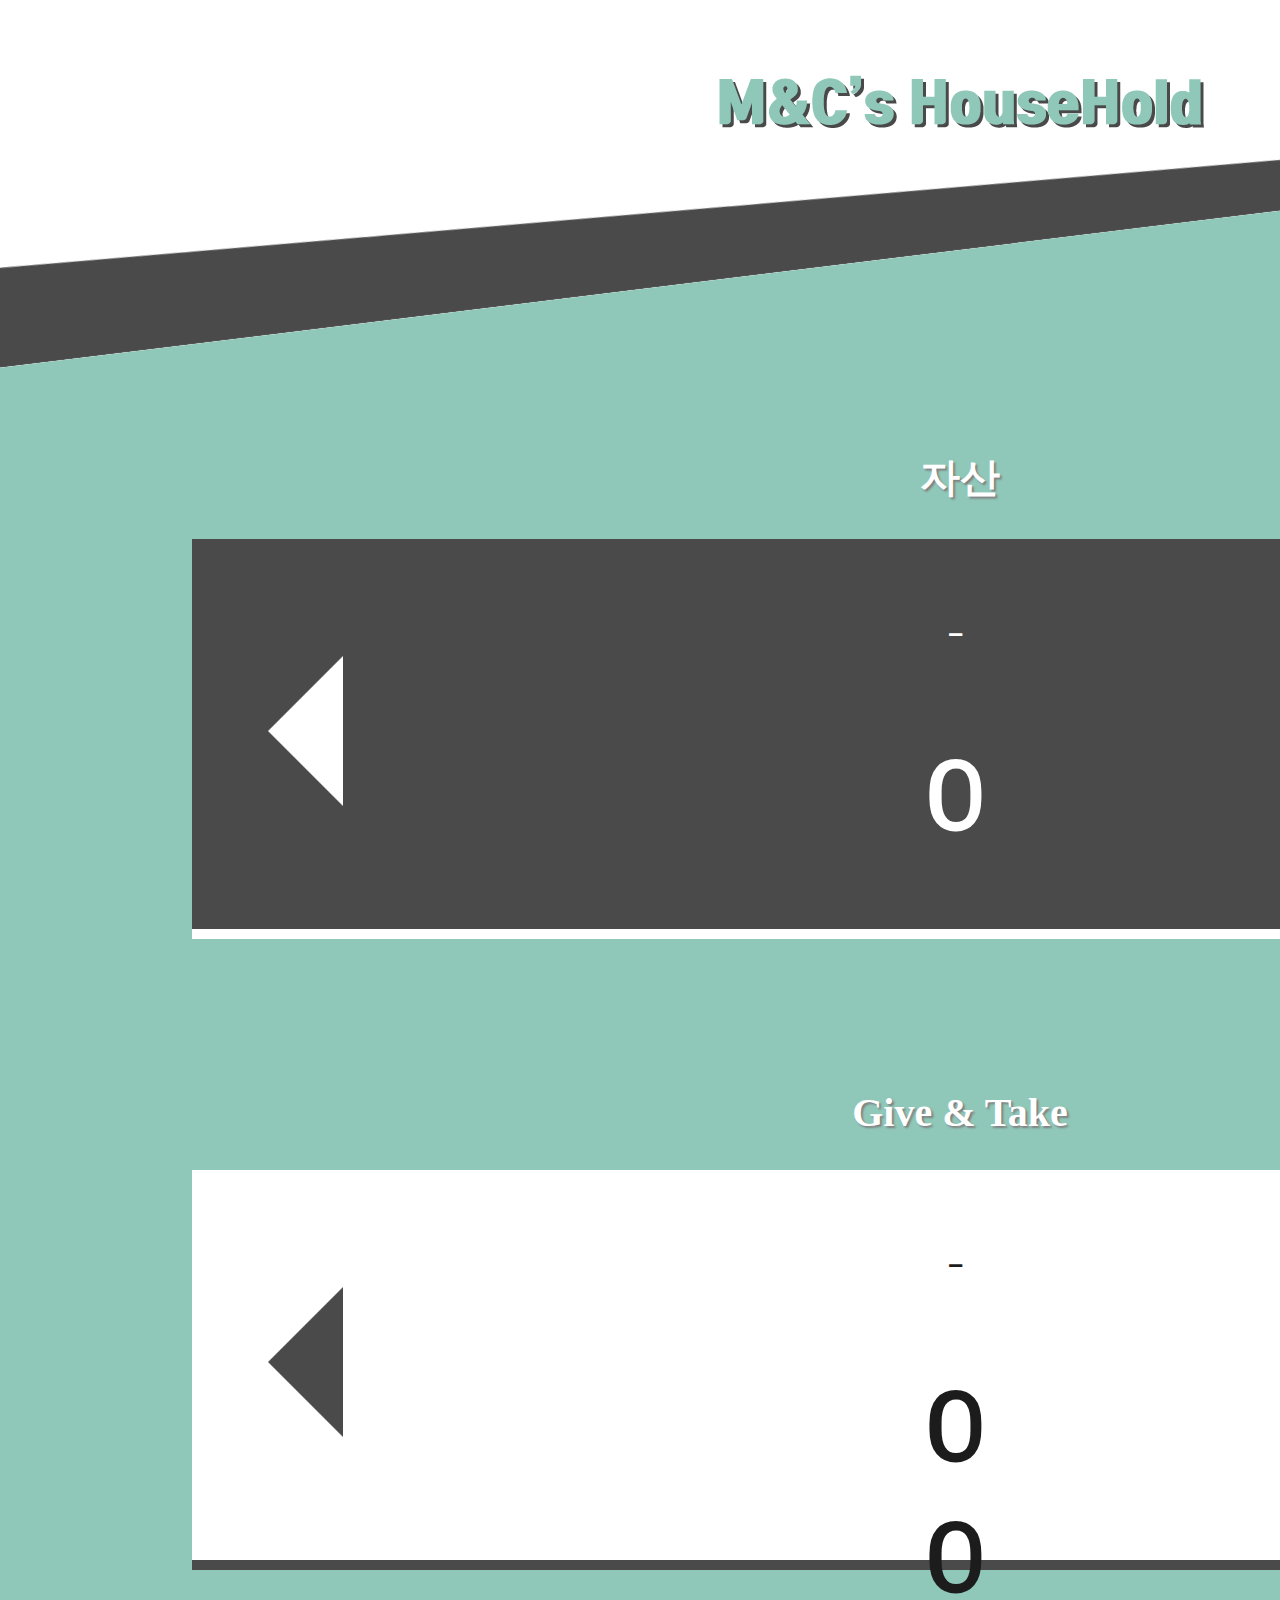
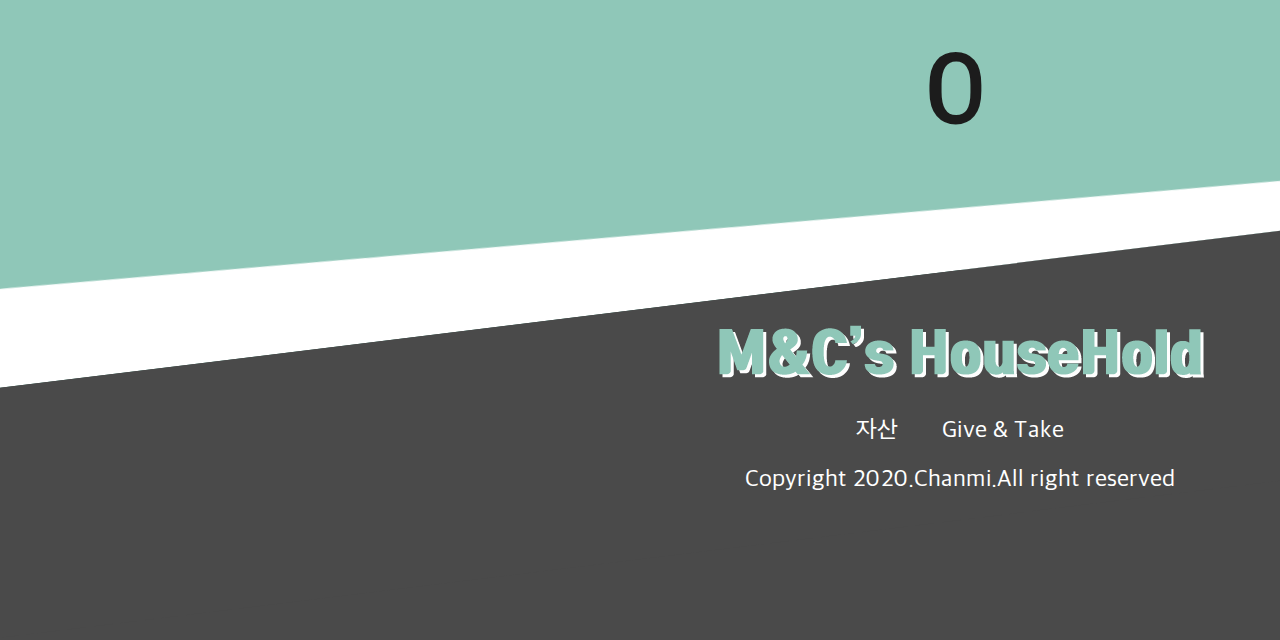
==== src/main/resources/index.html @ 0a5ef699 "[mi-ran/mirandaHousehold#18] 자산 추가하기" ====
<!doctype html>
<html lang="kr" xmlns:th="http://www.thymeleaf.org">
    <head>
        <meta charset="utf-8"/>
        <title>가계부</title>
        <link rel="stylesheet" type="text/css" href="css/style0.css">
        <script src="https://code.jquery.com/jquery-3.3.1.min.js"></script>
    </head>
    <body>
        <div class="modal">
        <div class="modal_contants">
            <div class="minarea">
                <img src="img/logo2.png">
            </div>
            <div class="warea">
                <form>
                    년 <select class="years" name="years"></select> 
                    월 <select class="months" name="months"></select>
                    일 <select class="days" name="days"></select>
                    <br/>
                    은행 <input type="text" class="bank_name"> 
                   <br/>             
                    금액 <input type="text" class="money">   
                </form>
            </div>
            <div class="barea">
                <a href="#">
                    <p class="addbt">추가하기</p>
                </a>    
                <a href="#">
                    <p class="closebt">CLOSE</p>
                </a>
            </div>
        </div>
        </div>
        
        <div class="madal_layer"></div>
        
        
       <div class="wrap">
       <header>
           <div class="giwun">
            <h1 class="logo">
                <a href="index.html" target="_self">
                    <img src="img/logo.png" alt="M&C's HouseHold">
                </a>
           </h1>
           </div>
           <img class="sasunf" src="img/sasunb">
        </header>
        
        <div class="middle">
        <div class="textarea">
            <p class="user" th:text="${name}+'님'"></p>
            <a class="logoutbt" href="#"><div class="logout"><p>로그아웃</p></div></a>
            <div class="jasan">
                <h3>자산</h3>
                    <img class="plus plus1" src="img/maun_pbt.png">
                <div class="jasanarea">
                    <a href="#">
                        <img class="leftbt leftbt1" src="img/main_leftbt.png">
                    </a>
                    <p class="bank" th:if="${assetList.empty}">-</p>
                    <p class="bank" th:if="${!assetList.empty}" th:text="${assetList[0].assetName}"></p>
                    <h2 th:if="${assetList.empty}">0</h2>
                    <h2 th:if="${!assetList.empty}" th:text="${assetList[0].account}"></h2>
                    <a href="#">
                        <img class="rightbt rightbt1"
                             src="img/main_rightbt.png">
                    </a>
                </div>
            </div>
            
            <div class="givetake">
                <h3>Give & Take</h3>
                <a href="" target="_self">
                    <img class="plus plus2" src="img/maun_pbt.png">
                </a>
                <div class="gtarea">
                    <a  href="#">
                        <img class="leftbt leftbt2" src="img/main_leftbbt.png">
                    </a>
                    <p class="bij" th:if="${debtList.empty}">-</p>
                    <p class="bij" th:if="${!debtList.empty}" th:text="${debtList[0].name}"></p>
                    <h2 th:if="${debtList.empty}">0</h2>
                    <h2 th:if="${!debtList.empty and debtList[0].borrowed==0}" th:text="${debtList[0].borrowing}">0</h2>
                    <h2 th:if="${!debtList.empty and debtList[0].borrowing==0}" th:text="'-' + ${debtList[0].borrowed}">0</h2>
                    <a href="#">
                        <img class="rightbt rightbt2"
                             src="img/main_rightbbt.png">
                    </a>
                </div>
            </div>
        </div>
        <img class="sasuns" src="img/sasunw">
        </div>
        
        <footer>
        <div class="gigi">
            <div class="footerarea">
            <a class="flogo" href="#">
                <img src="img/logo1.png" alt="logo">
            </a>
            <a class="map" href="#">
                <p class="jp">자산</p>
            </a>
            <a class="map" href="#">
                <p class="gp">Give & Take</p>
            </a>
            <p class="copy">Copyright 2020.Chanmi.All right reserved</p>
            </div>
            </div>
        </footer>
        </div>                       
                                     
        <input type="hidden" id="assetList" th:value="${assetList}"/>
        <script th:inline="javascript">
        	/*<![CDATA[*/
        	var assetList = /*[[ ${assetList} ]]*/;
        	var userId = /*[[ ${name} ]]*/
        	/*]]>*/
        </script>
        <script type="text/javascript" src="js/index.js"></script>
    </body>
</html>
---- src/main/resources/css/style0.css ----
@charset "utf-8";
@font-face {
    font-family: 'timonsori';
    src: url('../font/TmonMonsori.ttf');
    font-style: normal;
    font-weight: normal;
}
@font-face {
    font-family: 'sandol';
    src:url('../font/AppleSDGothicNeoR.ttf');
}
/*reset*/
*{margin: 0; padding: 0; box-sizing: border-box; text-decoration: none;}
h2,p {
    font-family: 'sandol';
    color: '1c1c1c';
}
h2 {
    font-size: 40px;
}
h3 {
    font-size: 30px;
}
p {
    font-size: 24px;
    line-height: 120%;
}
.body {
    position: relative;
    overflow: hidden;
}
.wrap {
    width: 1920px;
    height: auto;
    margin: 0 auto;
}
/*pc*/
*{
    text-align: center;
}
/*pc header*/
header {
    width: 1920px;
    height: 250px;
    position: relative;
    overflow: hidden;
    padding-top: 50px;
    transform: skewY(-7deg);
}
.giwun {
    transform: skewY(7deg);
}
.sasunf {
    width: 1920px;
    height: auto;
    position: absolute;
    bottom: 0px;
    left: 0px;
}
/*pc middle*/
.middle {
    position: relative;
    overflow: hidden;
    width: 100%;
    height: auto;
    background-color: #8fc7b8;
    transform: skewY(-7deg);
    padding-top: 80px;
}
.textarea {
    position: relative;
    overflow: hidden;
    transform: skewY(7deg);
    padding-top: 70px;
    padding-bottom: 200px;
}
.user {
    color: white;
    position: absolute;
    top: 0px;
    right: 300px;
}
.logout p {
    color: white;
}
.logout {
    width: 120px;
    height: 40px;
    line-height: 40px;
    position: absolute;
    top: 0px;
    right: 160px;
}
.logout:hover {
    background-color: #4a4a4a;
    color: white;
    right: 160px;
}
.textarea h3 {
    margin-top: 50px;
    font-size: 40px;
    color: white;
    text-shadow: 2px 2px 2px gray;
}
.plus {
    width: 40px;
    height: 40px;
    display: inline-block;
    margin-bottom: 30px;
    margin-top: -40px;
    margin-right: -75%;
}
.leftbt,.rightbt {
    width: auto;
    height: 150px;
}
.leftbt {
    position: absolute;
    left: 5%;
    top: 30%;
}
.rightbt {
    position: absolute;
    right: 5%;
    top: 30%;
}
.jasanarea,.gtarea {
    position: relative;
    width: 80%;
    height: 400px;
    margin-left: 10%;
    margin-bottom: 40px;
}
/*pc jasan*/
.jasan {
    position: relative;
    overflow: hidden;
}
.jasanarea {
    background-color: #4a4a4a;
    border-right: 10px solid white;
    border-bottom: 10px solid white;
    margin-bottom: 100px;
}
.bank,.jasanarea h2 {
    color: white;
    padding-top: 70px;
}
.bank {
    font-size: 40px;
}
.jasanarea h2 {
    padding-top: 0;
    font-size: 100px;
}
/*pc gt*/
.gtarea {
    background-color: white;
    border-right: 10px solid #4a4a4a;
    border-bottom: 10px solid #4a4a4a;
    margin-bottom: 100px;
}
.bij,.gtarea h2 {
    color: #1c1c1c;
    padding-top: 70px;
}
.bij {
    font-size: 40px;
}
.gtarea h2 {
    padding-top: 0;
    font-size: 100px;
}
/*pc footer*/
.sasuns {
    width: 1920px;
    height: auto;
    position: absolute;
    left: 0px;
    bottom: 0px;
}
.gigi {
    position: relative;
    overflow: hidden;
    width: 100%;
    height: 250px;
    background-color: #4a4a4a;
    transform: skewY(-7deg);
    text-align: center;
}
.footerarea {
    transform: skewY(7deg);
    padding-top: 30px;
}
.flogo {
    display: block;
    margin-bottom: 10px;
}
.map p {
    display: inline-block;
    color: white;
    margin-left: 20px;
    margin-right: 20px;
}
.copy {
    color: white;
    margin-top: 20px;
}
footer {
    width: 100%;
    height: 370px;
    background-color: #4a4a4a;
}
/*modal_contants*/
.modal {
    width: 600px;
    height: auto;
    background-color: white;
    position: fixed;
    top: 20%;
    right: 50%;
    margin-right: -300px;
    z-index: 3;
}
.madal_layer {
    width: 100%;
    height: 100%;
    position: fixed;
    top: 0;
    left: 0;
    background-color: rgba(0,0,0,0.5);
    z-index: 2;
}
.minarea {
    width: 600px;
    height: 50px;
    background-color: #8fc7b8;
    line-height: 50px;
}
.minarea img {
    height: 40px;
    width: auto;
    float: right;
    margin-right: 20px;
}
.warea {
    padding: 10px;
    padding-top: 30px;
    padding-bottom: 30px;
    line-height: 80px;
}
select {
    width: 400px;
    padding: 0px;
}
.money {
    width: 300px;
    padding: 5px;
}
.bank_name {
    widows: 300px;
    padding: 5px;
}
.barea {
    background-color: #4a4a4a;
    width: 600px;
    height: 50px;
    overflow: hidden;
}
.barea p {
    margin-top: 10px;
    color: white;
    display: inline-block;
}
.addbt {
    float: left;
    margin-left: 20px;
}
.closebt {
    float: right;
    margin-right: 20px;
}
.bname {
    width: 415px;
    padding: 4.5px;
}
.months {
    width: 120px;
    padding: 5px;
}
.days {
    width: 120px;
    padding: 5px;
}
.years {
    width: 120px;
    padding: 5px;
}
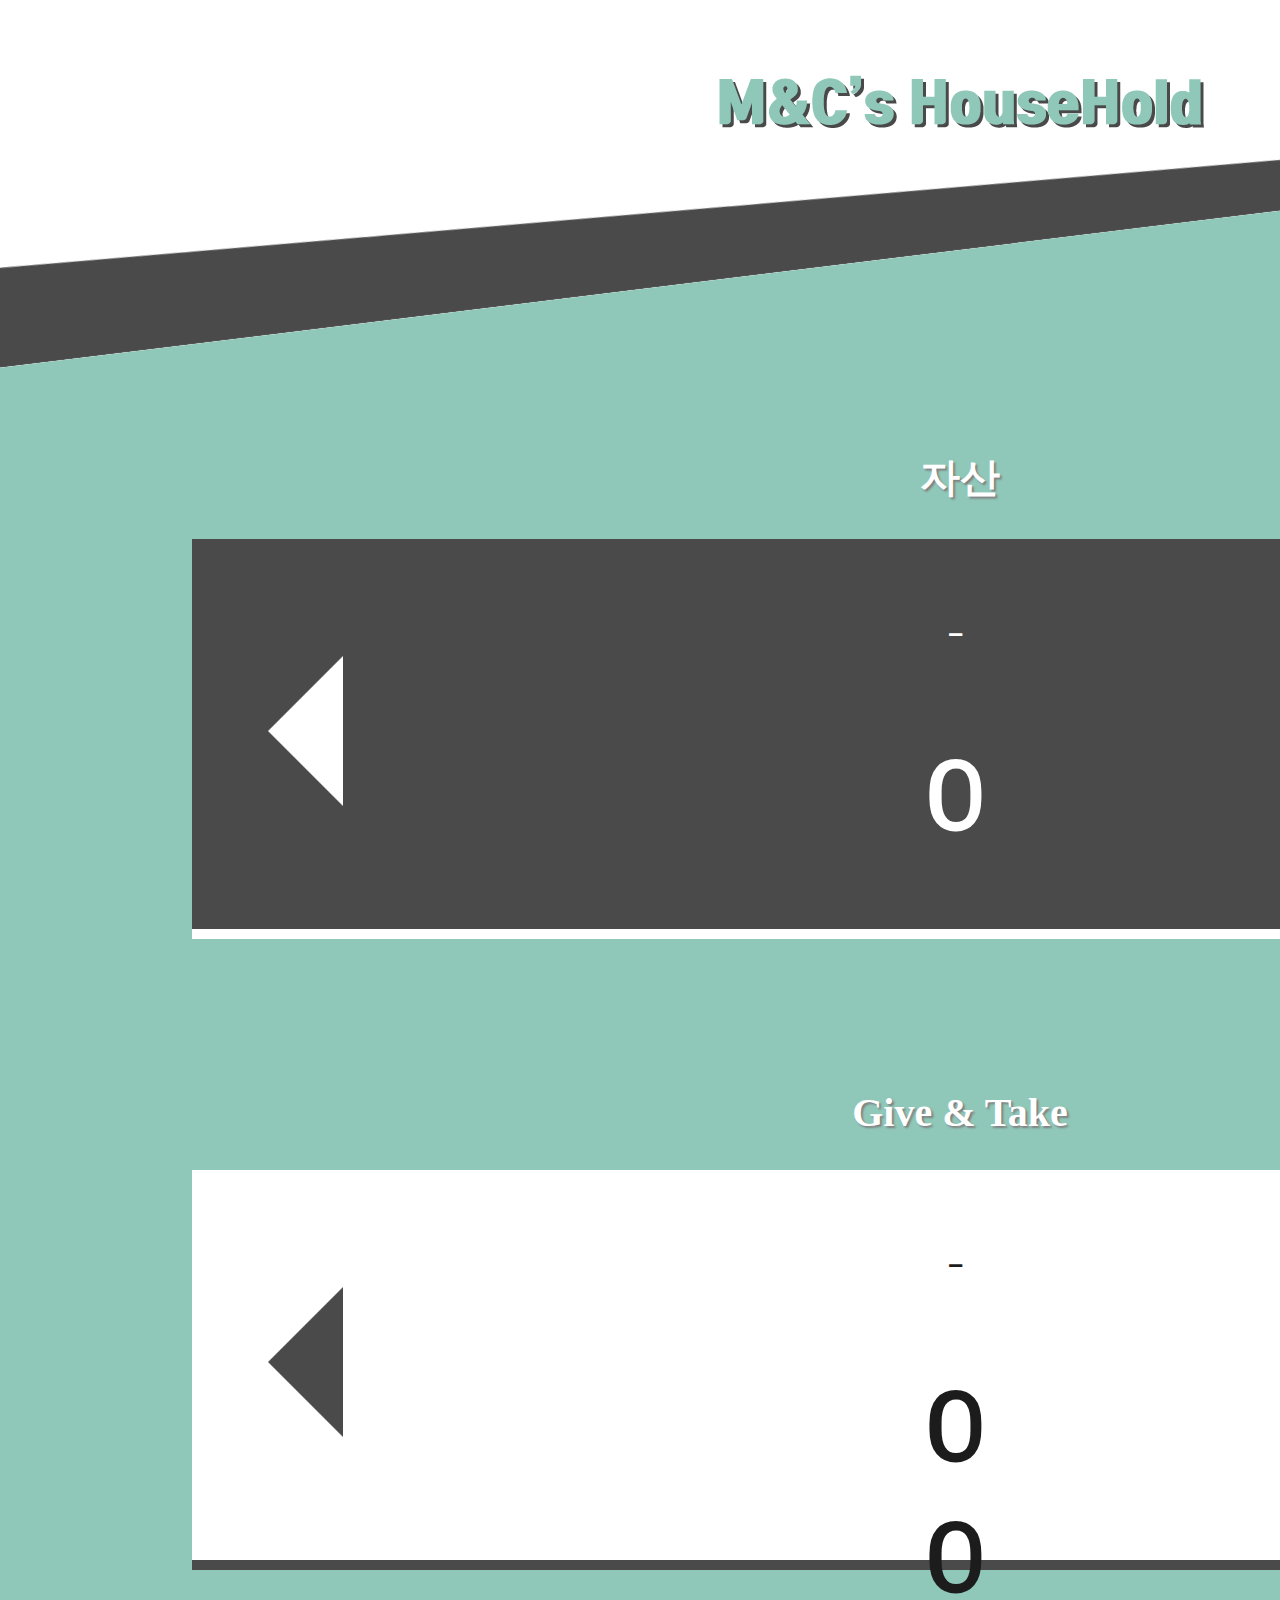
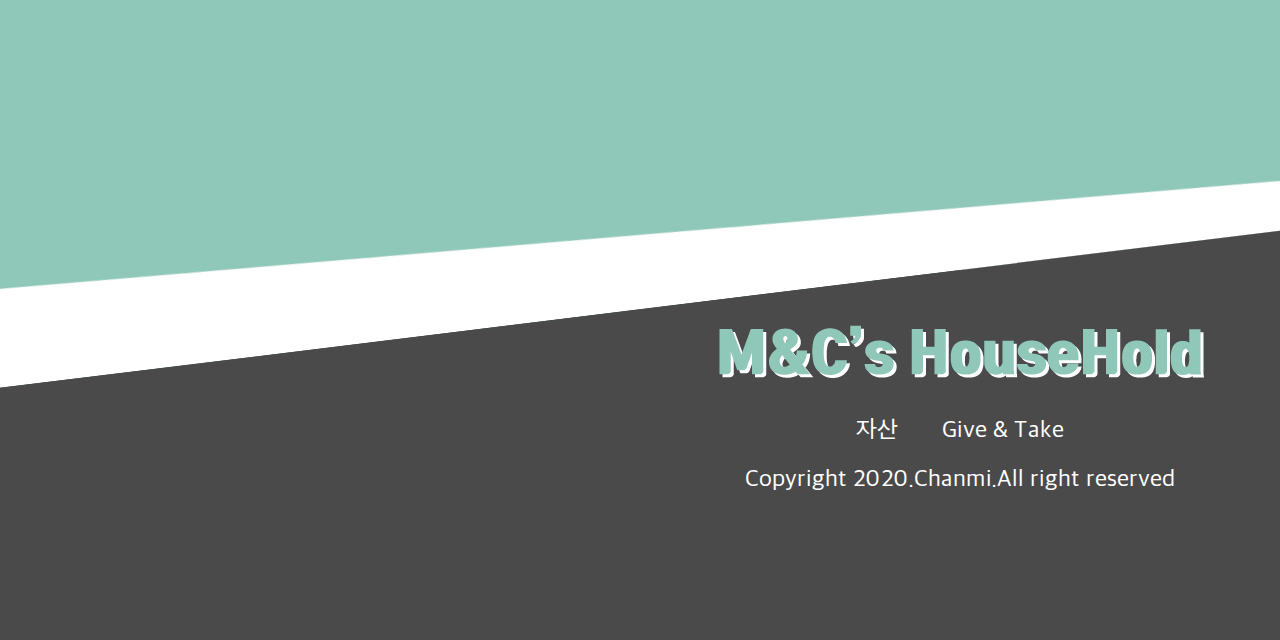
==== commit 5ab983f8: "[mi-ran/mirandaHousehold#18] debt추가" ====
--- a/src/main/resources/index.html
+++ b/src/main/resources/index.html
@@ -14,22 +14,40 @@
             </div>
             <div class="warea">
                 <form>
-                    년 <select class="years" name="years"></select> 
-                    월 <select class="months" name="months"></select>
-                    일 <select class="days" name="days"></select>
-                    <br/>
                     은행 <input type="text" class="bank_name"> 
                    <br/>             
                     금액 <input type="text" class="money">   
                 </form>
             </div>
             <div class="barea">
-                <a href="#">
                     <p class="addbt">추가하기</p>
-                </a>    
-                <a href="#">
                     <p class="closebt">CLOSE</p>
-                </a>
+            </div>
+        </div>
+        </div>
+        
+        <div class="modal2">
+        <div class="modal2_contants">
+            <div class="minarea">
+                <img src="img/logo2.png">
+            </div>
+            <div class="warea">
+                <form>
+                    년 <select class="years" name="years"></select> 
+                    월 <select class="months" name="months"></select>
+                    일 <select class="days" name="days"></select>
+                    <br/>     
+                    이름 <input type="text" class="name">
+                    <br/>
+                    <input type="radio" name="money" value="give">GIVE
+                    <input type="radio" name="money" value="take">TAKE
+                    <br/>
+                    금액 <input type="text" class="debtMoney">   
+                </form>
+            </div>
+            <div class="barea">
+                    <p class="addbt2">추가하기</p>
+                    <p class="closebt2">CLOSE</p>
             </div>
         </div>
         </div>
@@ -41,7 +59,7 @@
        <header>
            <div class="giwun">
             <h1 class="logo">
-                <a href="index.html" target="_self">
+                <a href="#" target="_self">
                     <img src="img/logo.png" alt="M&C's HouseHold">
                 </a>
            </h1>
@@ -57,38 +75,26 @@
                 <h3>자산</h3>
                     <img class="plus plus1" src="img/maun_pbt.png">
                 <div class="jasanarea">
-                    <a href="#">
-                        <img class="leftbt leftbt1" src="img/main_leftbt.png">
-                    </a>
+                    <img class="leftbt leftbt1" src="img/main_leftbt.png">
                     <p class="bank" th:if="${assetList.empty}">-</p>
                     <p class="bank" th:if="${!assetList.empty}" th:text="${assetList[0].assetName}"></p>
-                    <h2 th:if="${assetList.empty}">0</h2>
-                    <h2 th:if="${!assetList.empty}" th:text="${assetList[0].account}"></h2>
-                    <a href="#">
-                        <img class="rightbt rightbt1"
-                             src="img/main_rightbt.png">
-                    </a>
+                    <h2 class="assetAccount" th:if="${assetList.empty}">0</h2>
+                    <h2 class="assetAccount" th:if="${!assetList.empty}" th:text="${#numbers.formatInteger(assetList[0].account, 0, 'COMMA')}"></h2>
+                        <img class="rightbt rightbt1" src="img/main_rightbt.png">
                 </div>
             </div>
             
             <div class="givetake">
                 <h3>Give & Take</h3>
-                <a href="" target="_self">
-                    <img class="plus plus2" src="img/maun_pbt.png">
-                </a>
+                <img class="plus plus2" src="img/maun_pbt.png">
                 <div class="gtarea">
-                    <a  href="#">
                         <img class="leftbt leftbt2" src="img/main_leftbbt.png">
-                    </a>
                     <p class="bij" th:if="${debtList.empty}">-</p>
                     <p class="bij" th:if="${!debtList.empty}" th:text="${debtList[0].name}"></p>
                     <h2 th:if="${debtList.empty}">0</h2>
-                    <h2 th:if="${!debtList.empty and debtList[0].borrowed==0}" th:text="${debtList[0].borrowing}">0</h2>
-                    <h2 th:if="${!debtList.empty and debtList[0].borrowing==0}" th:text="'-' + ${debtList[0].borrowed}">0</h2>
-                    <a href="#">
+                    <h2 th:text="${debtList[0].account}">0</h2>
                         <img class="rightbt rightbt2"
                              src="img/main_rightbbt.png">
-                    </a>
                 </div>
             </div>
         </div>
@@ -118,6 +124,7 @@
         	/*<![CDATA[*/
         	var assetList = /*[[ ${assetList} ]]*/;
         	var userId = /*[[ ${name} ]]*/
+        	var debtList = /*[[ ${debtList} ]]*/
         	/*]]>*/
         </script>
         <script type="text/javascript" src="js/index.js"></script>
--- a/src/main/resources/css/style0.css
+++ b/src/main/resources/css/style0.css
@@ -284,6 +284,17 @@
     width: 415px;
     padding: 4.5px;
 }
+/*modal2*/
+.modal2 {
+    width: 600px;
+    height: auto;
+    background-color: white;
+    position: fixed;
+    top: 20%;
+    right: 50%;
+    margin-right: -300px;
+    z-index: 3;
+}
 .months {
     width: 120px;
     padding: 5px;
@@ -296,3 +307,19 @@
     width: 120px;
     padding: 5px;
 }
+select {
+    width: 400px;
+    padding: 0px;
+}
+.money,.name {
+    width: 300px;
+    padding: 5px;
+}
+.addbt2 {
+    float: left;
+    margin-left: 20px;
+}
+.closebt2 {
+    float: right;
+    margin-right: 20px;
+}